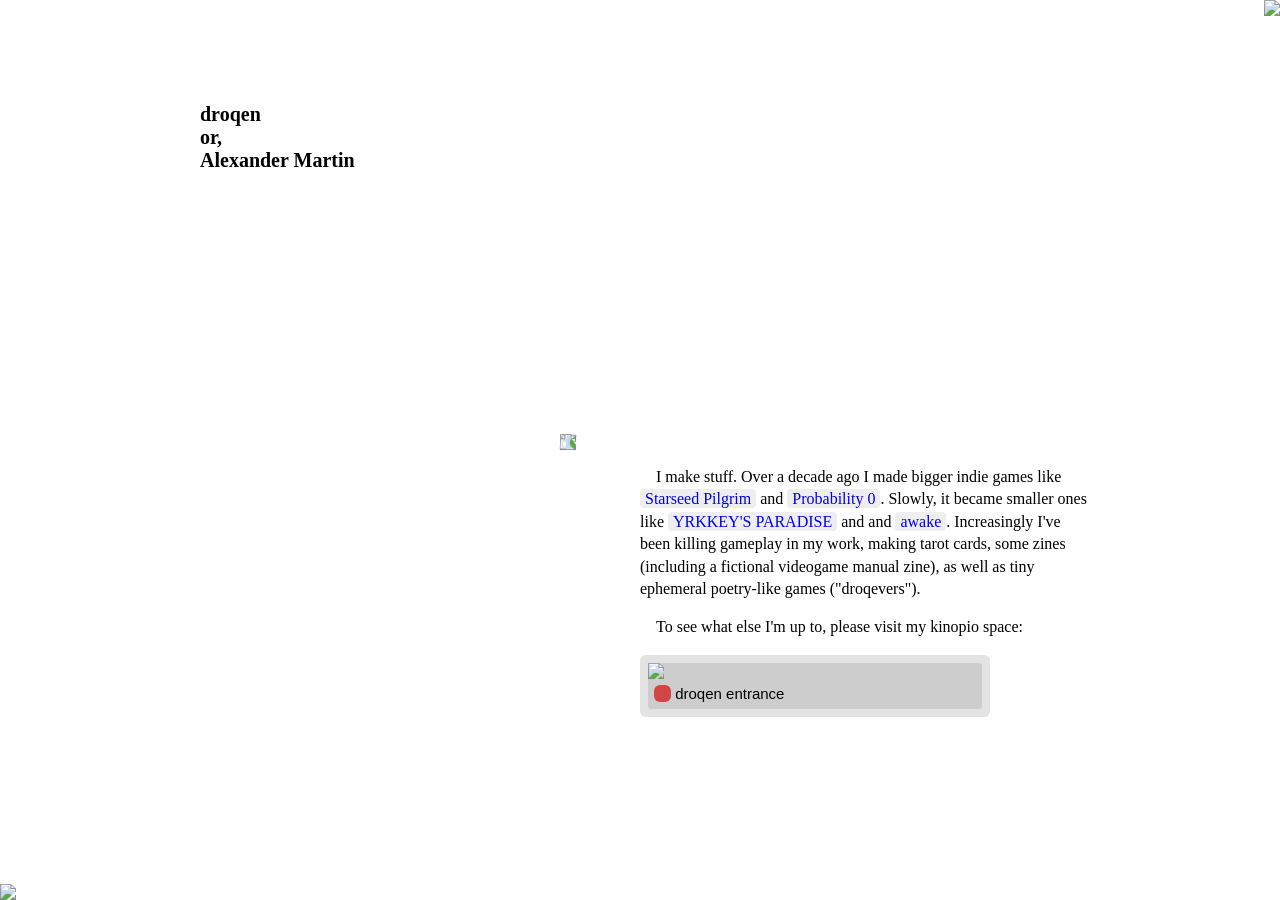
==== killgameplay/index.html @ 3241ce24 "unused pages" ====
<!DOCTYPE html>
<html>
	<head>
		<title>kill gameplay</title>
		<link rel="icon" type="image/x-icon" href="23,07,img/droqqoon_512_green.png">
		<script type="text/javascript">
			document.addEventListener("DOMContentLoaded", function(_event) {
				console.log(new Date().getHours().toString() + ":" + new Date().getMinutes().toString());

				updateSunMark();
				setInterval(updateSunMark, 1000);
			});

			function updateSunMark() { document.getElementById("sun-mark").style.transform = "rotate("+getSunAngle().toString()+"deg)"; }
			function getSunAngle() {
				let d = new Date();
				let dayProgress = (d.getHours() + d.getMinutes() / 60.0) / 24.0;
				return (360 * dayProgress) - 180;
			}
		</script>
		<style type="text/css">
			html,body {
				font-family: Georgia, serif;
				overflow-x: hidden;
				max-width: 100vw;
			}
			a.hyper {
				/* border:1px solid #ffeeff; */
				background-color: #eeeeee;
				padding: 1px 5px 1px 5px;
				border-radius: 4px;
				text-decoration: none;
			}
			a.hyper:hover { background-color: #ffffff;  }
			p {
				line-height: 1.4em;
				text-indent: 1em;
			}
		</style>

		<style type="text/css">
			div.faux-card {
				display:block; max-width:350px; background: #e3e3e3; border-radius: 6px;
				font-family: Helvetica Neue,Helvetica,Arial,sans-serif; font-size: 15px;
			}
			div.faux-card a {
				display:block; padding: 8px;
				text-decoration: none;
				color: #000;
			}
			div.faux-card a span {
				display:block; background: #cdcdcd; border-radius: 3px;
			}
			div.faux-card a span.avi-name-wrapper {
				display:inline-block; margin: 3px 0 6px 6px;
			}
			div.faux-card span.kinopio-avi {
				display:inline-block; background: rgb(211, 69, 68);
				border-radius: 6px; width:17px; height: 17px; margin:0; vertical-align: -3px;
			}
			div.faux-card span.card-name {
				display:inline-block; line-height: 1.2; margin:0;
			}
			div.faux-card:hover {
				animation: jiggle .8s infinite ease-out forwards;
				box-shadow: 4px 4px rgba(0,0,0,0.5);
			}

			@keyframes jiggle {
				0%	{ -webkit-transform: rotate( 0deg); transform: rotate( 0) }
				25%	{ -webkit-transform: rotate(-1.5deg); transform: rotate(-1.5deg) }
				50%	{ -webkit-transform: rotate( 1.5deg); transform: rotate( 1.5deg) }
				75%	{ -webkit-transform: rotate(-1.5deg); transform: rotate(-1.5deg) }
				to		{ -webkit-transform: rotate( 0deg); transform: rotate(0) }
			}
		</style>
	</head>
	<body>
		<img src="23,07,img/half-sun.png" style="position: absolute; left:50%; bottom:50%; margin-left:-80px; margin-top:-80px; pointer-events: none;"/>
		<img id="sun-mark" src="23,07,img/half-sun-mark.png" style="position: absolute; left:50%; bottom:50%; margin-left:-80px; margin-top:-80px; pointer-events: none; transform: rotate(145deg);"/>
		<img src="23,07,img/hapy lookin up.png" style="position: absolute; left:0; bottom: 0; pointer-events: none;"/>
		<!-- <img src="bleh pair.png" style="position: absolute; left:0; bottom: 0;"/> -->
		<img src="23,07,img/bag lookin down.png" style="position: absolute; right:0; top: 0; pointer-events: none;"/>
		<h1 style="position: absolute; top:10vh; left: 200px; font-size: 20px;">droqen<br/>or,<br/>Alexander Martin</h1>
		<div style="position: absolute; top:50vh; left:50vw; right:5vw; max-width: 450px; z-index: 1; background-color: #fff;">
			<p>
				I make stuff. Over a decade ago I made bigger indie games like
				<nobr><a class="hyper" href="http://www.starseedpilgrim.com/">Starseed Pilgrim</a></nobr> and
				<nobr><a class="hyper" href="https://store.steampowered.com/app/258070/Probability_0/">Probability 0</a></nobr>.
				Slowly, it became smaller ones like 
				<nobr><a class="hyper" href="https://droqen.itch.io/yrkkeys-paradise">YRKKEY'S PARADISE</a></nobr> and
				and <nobr><a class="hyper" href="https://droqen.itch.io/awake">awake</a></nobr>.
				Increasingly I've been killing gameplay in my work, making tarot cards, some zines (including a fictional videogame manual zine), as well as tiny ephemeral poetry-like games ("droqevers").
			</p>
			<p>
				To see what else I'm up to, please visit my kinopio space:
			</p>
			<div class="faux-card">
				<a href="https://kinopio.club/droqen-entrance-c6rgUnlHCH8386yogunZ-">
					<span>
						<img width="100%" src="https://us-east-1.linodeobjects.com/kinopio-uploads/c6rgUnlHCH8386yogunZ-/preview-image-c6rgUnlHCH8386yogunZ-.jpg" />
						<br />
						<span class="avi-name-wrapper">
							<span class="kinopio-avi"></span>
							<span class="card-name">droqen entrance</span>
						</span>
					</span>
				</a>
			</div>
		</div>
	</body>
</html>
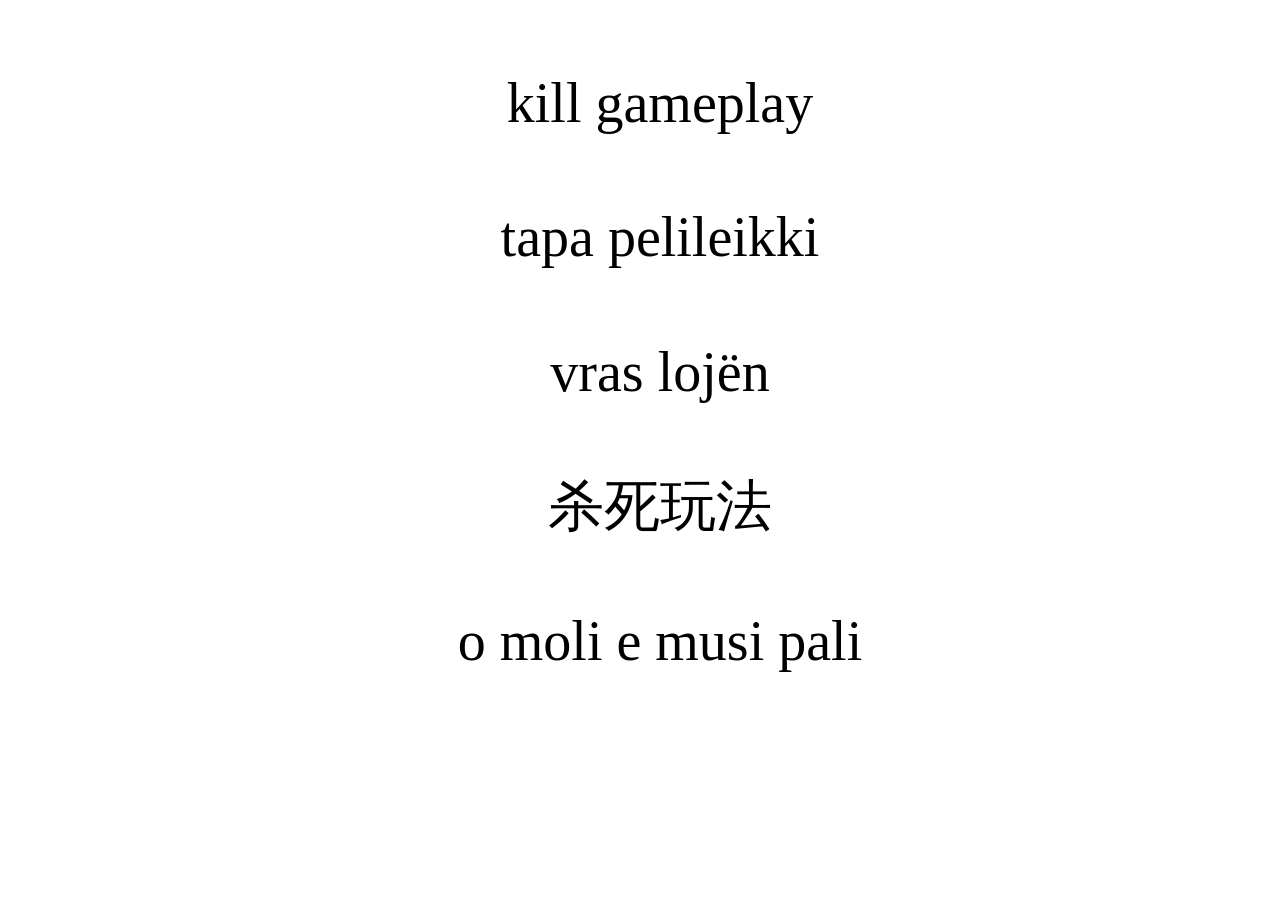
==== commit cbff2cc1: "website stuff" ====
--- a/killgameplay/index.html
+++ b/killgameplay/index.html
@@ -3,22 +3,7 @@
 <html>
 	<head>
 		<title>kill gameplay</title>
-		<link rel="icon" type="image/x-icon" href="23,07,img/droqqoon_512_green.png">
-		<script type="text/javascript">
-			document.addEventListener("DOMContentLoaded", function(_event) {
-				console.log(new Date().getHours().toString() + ":" + new Date().getMinutes().toString());
-
-				updateSunMark();
-				setInterval(updateSunMark, 1000);
-			});
-
-			function updateSunMark() { document.getElementById("sun-mark").style.transform = "rotate("+getSunAngle().toString()+"deg)"; }
-			function getSunAngle() {
-				let d = new Date();
-				let dayProgress = (d.getHours() + d.getMinutes() / 60.0) / 24.0;
-				return (360 * dayProgress) - 180;
-			}
-		</script>
+		<meta charset="UTF-8">
 		<style type="text/css">
 			html,body {
 				font-family: Georgia, serif;
@@ -35,79 +20,29 @@
 			a.hyper:hover { background-color: #ffffff;  }
 			p {
 				line-height: 1.4em;
-				text-indent: 1em;
+				padding-left: 20px;
 			}
-		</style>
-
-		<style type="text/css">
-			div.faux-card {
-				display:block; max-width:350px; background: #e3e3e3; border-radius: 6px;
-				font-family: Helvetica Neue,Helvetica,Arial,sans-serif; font-size: 15px;
+			.killgameplay.big {
+				font-size: 350%;
+				width: 100%; text-align: center;
 			}
-			div.faux-card a {
-				display:block; padding: 8px;
-				text-decoration: none;
-				color: #000;
+			.divider {
+				font-size: 200%;
 			}
-			div.faux-card a span {
-				display:block; background: #cdcdcd; border-radius: 3px;
-			}
-			div.faux-card a span.avi-name-wrapper {
-				display:inline-block; margin: 3px 0 6px 6px;
-			}
-			div.faux-card span.kinopio-avi {
-				display:inline-block; background: rgb(211, 69, 68);
-				border-radius: 6px; width:17px; height: 17px; margin:0; vertical-align: -3px;
-			}
-			div.faux-card span.card-name {
-				display:inline-block; line-height: 1.2; margin:0;
-			}
-			div.faux-card:hover {
-				animation: jiggle .8s infinite ease-out forwards;
-				box-shadow: 4px 4px rgba(0,0,0,0.5);
-			}
-
-			@keyframes jiggle {
-				0%	{ -webkit-transform: rotate( 0deg); transform: rotate( 0) }
-				25%	{ -webkit-transform: rotate(-1.5deg); transform: rotate(-1.5deg) }
-				50%	{ -webkit-transform: rotate( 1.5deg); transform: rotate( 1.5deg) }
-				75%	{ -webkit-transform: rotate(-1.5deg); transform: rotate(-1.5deg) }
-				to		{ -webkit-transform: rotate( 0deg); transform: rotate(0) }
+			.machinetranslation, .footer {
+				font-size: 85%;
+				font-style: italic;
 			}
 		</style>
 	</head>
 	<body>
-		<img src="23,07,img/half-sun.png" style="position: absolute; left:50%; bottom:50%; margin-left:-80px; margin-top:-80px; pointer-events: none;"/>
-		<img id="sun-mark" src="23,07,img/half-sun-mark.png" style="position: absolute; left:50%; bottom:50%; margin-left:-80px; margin-top:-80px; pointer-events: none; transform: rotate(145deg);"/>
-		<img src="23,07,img/hapy lookin up.png" style="position: absolute; left:0; bottom: 0; pointer-events: none;"/>
-		<!-- <img src="bleh pair.png" style="position: absolute; left:0; bottom: 0;"/> -->
-		<img src="23,07,img/bag lookin down.png" style="position: absolute; right:0; top: 0; pointer-events: none;"/>
-		<h1 style="position: absolute; top:10vh; left: 200px; font-size: 20px;">droqen<br/>or,<br/>Alexander Martin</h1>
-		<div style="position: absolute; top:50vh; left:50vw; right:5vw; max-width: 450px; z-index: 1; background-color: #fff;">
-			<p>
-				I make stuff. Over a decade ago I made bigger indie games like
-				<nobr><a class="hyper" href="http://www.starseedpilgrim.com/">Starseed Pilgrim</a></nobr> and
-				<nobr><a class="hyper" href="https://store.steampowered.com/app/258070/Probability_0/">Probability 0</a></nobr>.
-				Slowly, it became smaller ones like 
-				<nobr><a class="hyper" href="https://droqen.itch.io/yrkkeys-paradise">YRKKEY'S PARADISE</a></nobr> and
-				and <nobr><a class="hyper" href="https://droqen.itch.io/awake">awake</a></nobr>.
-				Increasingly I've been killing gameplay in my work, making tarot cards, some zines (including a fictional videogame manual zine), as well as tiny ephemeral poetry-like games ("droqevers").
-			</p>
-			<p>
-				To see what else I'm up to, please visit my kinopio space:
-			</p>
-			<div class="faux-card">
-				<a href="https://kinopio.club/droqen-entrance-c6rgUnlHCH8386yogunZ-">
-					<span>
-						<img width="100%" src="https://us-east-1.linodeobjects.com/kinopio-uploads/c6rgUnlHCH8386yogunZ-/preview-image-c6rgUnlHCH8386yogunZ-.jpg" />
-						<br />
-						<span class="avi-name-wrapper">
-							<span class="kinopio-avi"></span>
-							<span class="card-name">droqen entrance</span>
-						</span>
-					</span>
-				</a>
-			</div>
-		</div>
+		<p class='killgameplay big'>kill gameplay</p>
+		<p class='killgameplay big'>tapa pelileikki</p>
+		<p class='killgameplay big'>vras lojën</p>
+		<p class='killgameplay big'>杀死玩法</p>
+		<p class='killgameplay big'>o moli e musi pali</p>
+		<!-- <p class='killgameplay machinetranslation'>cuir às do chluiche-cluiche(?)</p>
+		<p class='divider'>~</p>
+		<p class='footer'>list maintained by <a class="hyper" href="https://www.droqen.com">droqen</a><br/>(?) indicates entry translated by machine<br/>contact to submit or amend a translation</p> -->
 	</body>
 </html>
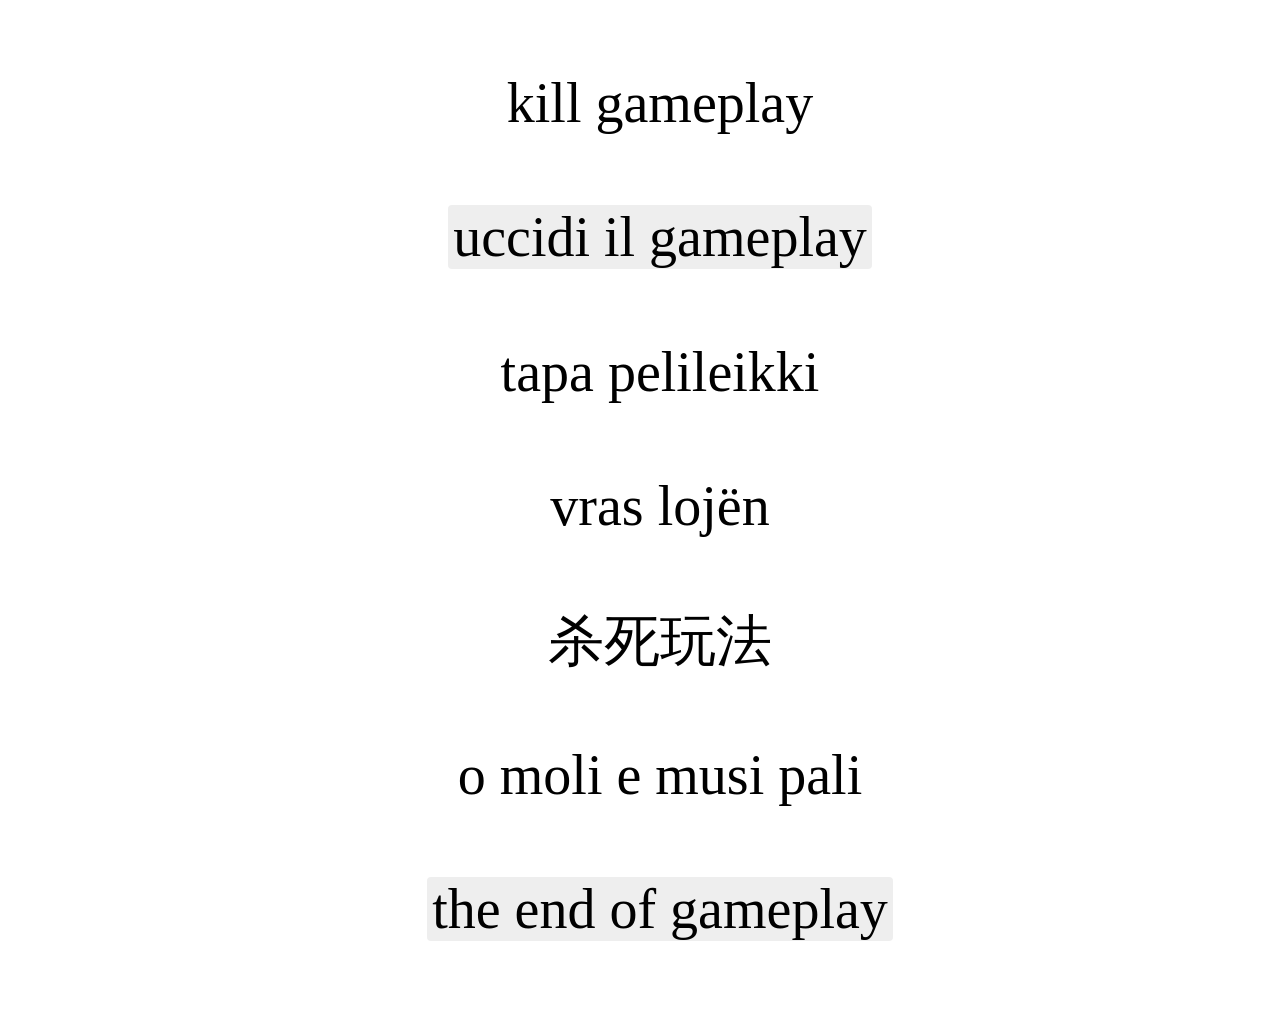
==== commit 3671711a: "added two links to killgameplay.com" ====
--- a/killgameplay/index.html
+++ b/killgameplay/index.html
@@ -16,8 +16,10 @@
 				padding: 1px 5px 1px 5px;
 				border-radius: 4px;
 				text-decoration: none;
+				color: black;
 			}
 			a.hyper:hover { background-color: #ffffff;  }
+			a.hyper:active { color: red;  }
 			p {
 				line-height: 1.4em;
 				padding-left: 20px;
@@ -37,10 +39,12 @@
 	</head>
 	<body>
 		<p class='killgameplay big'>kill gameplay</p>
+		<p class='killgameplay big'><a class='hyper' href='https://videoludicaobscura.substack.com/p/uccidi-il-gameplay'>uccidi il gameplay</a></p>
 		<p class='killgameplay big'>tapa pelileikki</p>
 		<p class='killgameplay big'>vras lojën</p>
 		<p class='killgameplay big'>杀死玩法</p>
 		<p class='killgameplay big'>o moli e musi pali</p>
+		<p class='killgameplay big'><a class='hyper' href='https://store.steampowered.com/app/3120040/The_End_of_Gameplay/'>the end of gameplay</a></p>
 		<!-- <p class='killgameplay machinetranslation'>cuir às do chluiche-cluiche(?)</p>
 		<p class='divider'>~</p>
 		<p class='footer'>list maintained by <a class="hyper" href="https://www.droqen.com">droqen</a><br/>(?) indicates entry translated by machine<br/>contact to submit or amend a translation</p> -->
